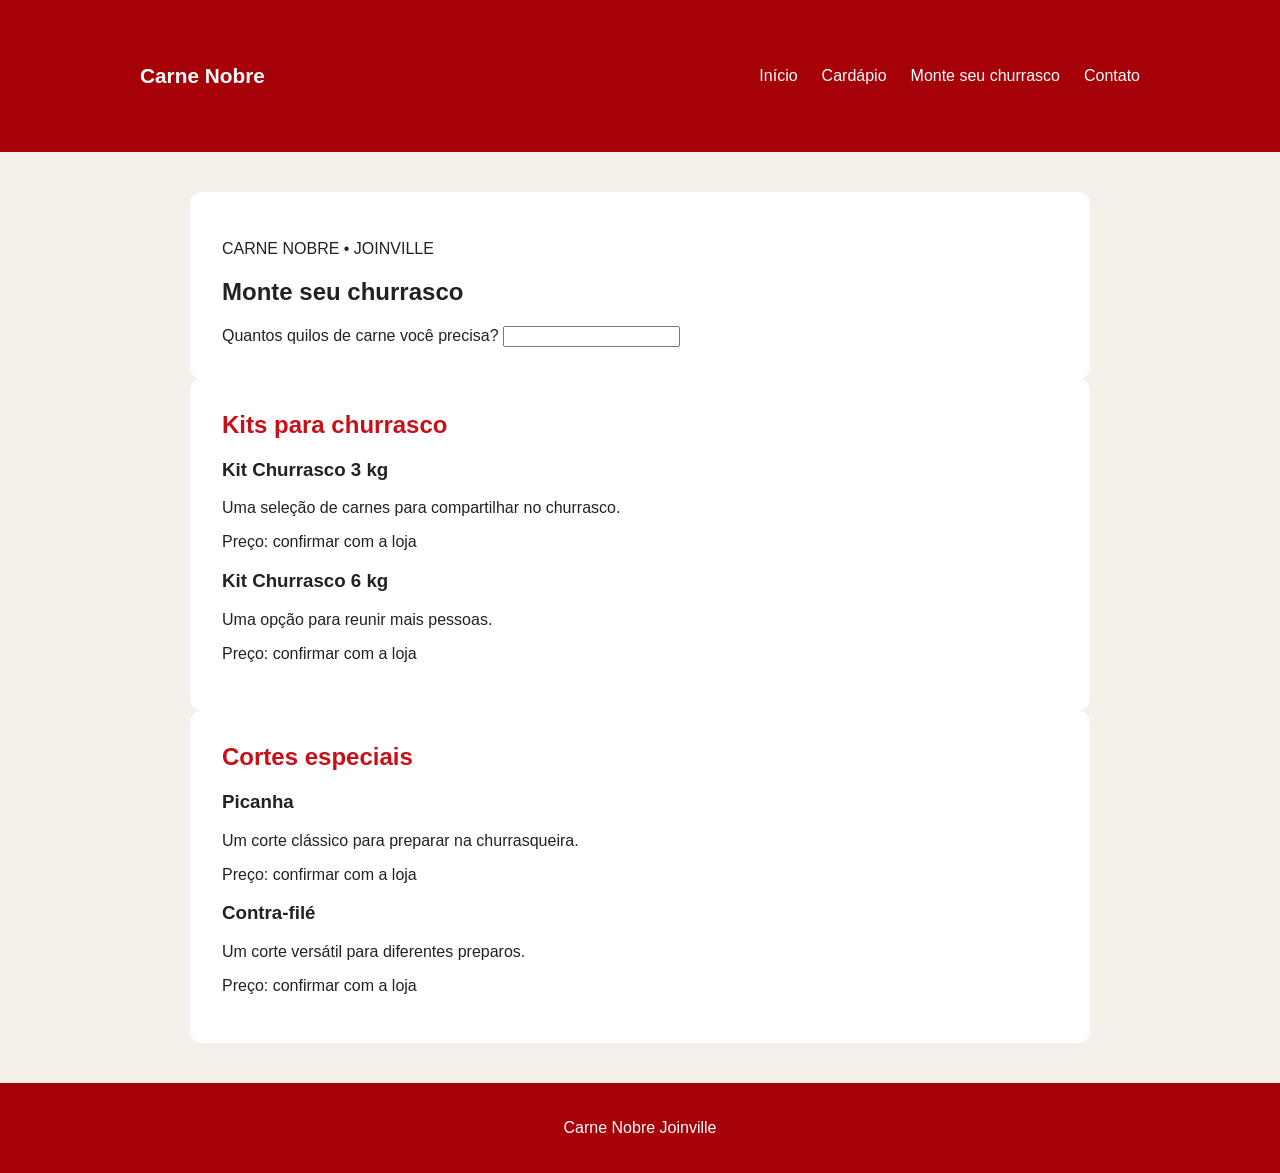
==== calculadora.html @ 653c5753 "adiciona página de calculadora e atualiza seção de loja no index.html" ====
<!DOCTYPE html>
<html lang="pt-BR">
<head>
  <meta charset="UTF-8">
  <meta name="viewport" content="width=device-width, initial-scale=1.0">

  <title>Monte seu churrasco | Carne Nobre</title>

  <link rel="stylesheet" href="css/style.css">
  <script src="js/script.js" defer></script>
</head>

<body>
  <header>
    <nav aria-label="Navegação principal">
      <a href="index.html">Carne Nobre</a>

      <div>
        <a href="index.html">Início</a>
        <a href="cardapio.html">Cardápio</a>
        <a href="calculadora.html">Monte seu churrasco</a>
        <a href="contato.html">Contato</a>
      </div>
    </nav>
  </header>

  <main>
    <section>
      <p>CARNE NOBRE • JOINVILLE</p>
      <h1>Monte seu churrasco</h1>

      <form id="form churrasco">
        <label for="peso">Quantos quilos de carne você precisa?</label>
        <input type="number" id="peso" name="peso" min="0.001" step="0.001" required>
      </form>
    </section>

    <section>
      <h2>Kits para churrasco</h2>

      <div class="lista-produtos">
        <article class="produto-card">
          <h3>Kit Churrasco 3 kg</h3>
          <p>Uma seleção de carnes para compartilhar no churrasco.</p>
          <p>Preço: confirmar com a loja</p>
        </article>

        <article class="produto-card">
          <h3>Kit Churrasco 6 kg</h3>
          <p>Uma opção para reunir mais pessoas.</p>
          <p>Preço: confirmar com a loja</p>
        </article>
      </div>
    </section>

    <section>
      <h2>Cortes especiais</h2>

      <div class="lista-produtos">
        <article class="produto-card">
          <h3>Picanha</h3>
          <p>Um corte clássico para preparar na churrasqueira.</p>
          <p>Preço: confirmar com a loja</p>
        </article>

        <article class="produto-card">
          <h3>Contra-filé</h3>
          <p>Um corte versátil para diferentes preparos.</p>
          <p>Preço: confirmar com a loja</p>
        </article>
      </div>
    </section>
  </main>

  <footer>
    <p>Carne Nobre Joinville</p>
  </footer>
</body>
</html>
---- css/style.css ----
:root {
  --cor-fundo: #f4f1eb;
  --cor-texto: #24211e;
  --cor-destaque: #c81018;
  --cor-escura: #a60008;
}

* {
    box-sizing: border-box;
}

body {
    margin: 0;
    font-family: Arial, sans-serif;
    color: var(--cor-texto);
    background-color: var(--cor-fundo);
}

header {
    padding: 64px 24px;
    text-align: center;
    color: white;
    background-color: var(--cor-escura);
}

header h1 {
    margin: 0;
    font-size: 3rem;
    letter-spacing: 2px;
}

header p {
    margin-bottom: 0;
    font-size: 1.1rem;
}

main {
    width: min(900px, 90%);
    margin: 40px auto;
}

footer {
    padding: 20px;
    text-align: center;
    color: white;
    background-color: var(--cor-escura);
}

section {
  padding: 32px;
  border-radius: 12px;
  background-color: white;
}

section h2 {
  margin-top: 0;
  color: var(--cor-destaque);
}

@media (max-width: 600px) {
    header  {
        padding: 48px 20px;
    }

    header h1 {
       font-size: 2.2rem;
    }

    section {
        padding: 24px;
    }
}
section {
    padding: 32px;
    border-radius: 12px;
    background-color: white;
}

section h2 {
    margin-top: 0;
    color: var(--cor-destaque);
}


nav {
  display: flex;
  align-items: center;
  justify-content: space-between;
  max-width: 1000px;
  margin: 0 auto;
}

nav div {
  display: flex;
  gap: 24px;
}


nav a {
  color: white;
  text-decoration: none;
}

nav > a {
  font-size: 1.3rem;
  font-weight: bold;
}

nav a:hover {
  text-decoration: underline;
}


@media (max-width: 600px) {
  nav {
    flex-direction: column;
    gap: 18px;
  }

  nav div {
    flex-wrap: wrap;
    justify-content: center;
    gap: 16px;
  }
}
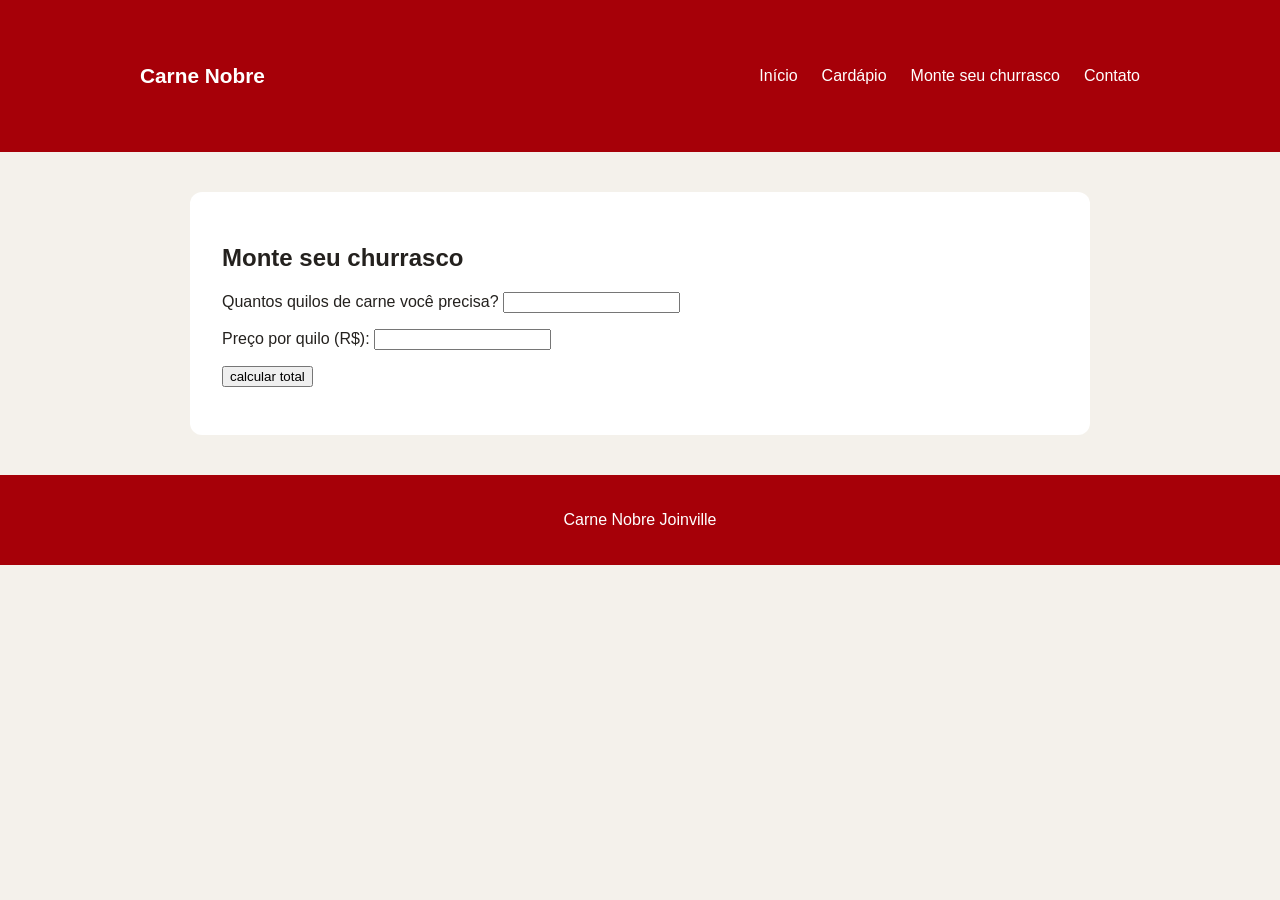
==== commit 6f10ebc7: "atualiza a estrutura da página de calculadora, removendo seções desnecessárias e ajustando o formulá" ====
--- a/calculadora.html
+++ b/calculadora.html
@@ -26,49 +26,22 @@
 
   <main>
     <section>
-      <p>CARNE NOBRE • JOINVILLE</p>
-      <h1>Monte seu churrasco</h1>
+        <h1>Monte seu churrasco</h1>
 
-      <form id="form churrasco">
-        <label for="peso">Quantos quilos de carne você precisa?</label>
-        <input type="number" id="peso" name="peso" min="0.001" step="0.001" required>
-      </form>
-    </section>
+        <form id="form-churrasco" novalidate>
+            <p>
+                <label for="peso">Quantos quilos de carne você precisa?</label>
+                <input type="number" id="peso" name="peso" min="0.001" step="0.001" required>
+            </p>
+            <p>
+                <label for="preco">Preço por quilo (R$):</label>
+                <input type="number" id="preco" name="preco" min="0" step="0.01" required>
+            </p>
+            
+            <button type="submit">calcular total</button>
+        </form>
 
-    <section>
-      <h2>Kits para churrasco</h2>
-
-      <div class="lista-produtos">
-        <article class="produto-card">
-          <h3>Kit Churrasco 3 kg</h3>
-          <p>Uma seleção de carnes para compartilhar no churrasco.</p>
-          <p>Preço: confirmar com a loja</p>
-        </article>
-
-        <article class="produto-card">
-          <h3>Kit Churrasco 6 kg</h3>
-          <p>Uma opção para reunir mais pessoas.</p>
-          <p>Preço: confirmar com a loja</p>
-        </article>
-      </div>
-    </section>
-
-    <section>
-      <h2>Cortes especiais</h2>
-
-      <div class="lista-produtos">
-        <article class="produto-card">
-          <h3>Picanha</h3>
-          <p>Um corte clássico para preparar na churrasqueira.</p>
-          <p>Preço: confirmar com a loja</p>
-        </article>
-
-        <article class="produto-card">
-          <h3>Contra-filé</h3>
-          <p>Um corte versátil para diferentes preparos.</p>
-          <p>Preço: confirmar com a loja</p>
-        </article>
-      </div>
+        <p id="resultado" role="status"></p>
     </section>
   </main>
 
